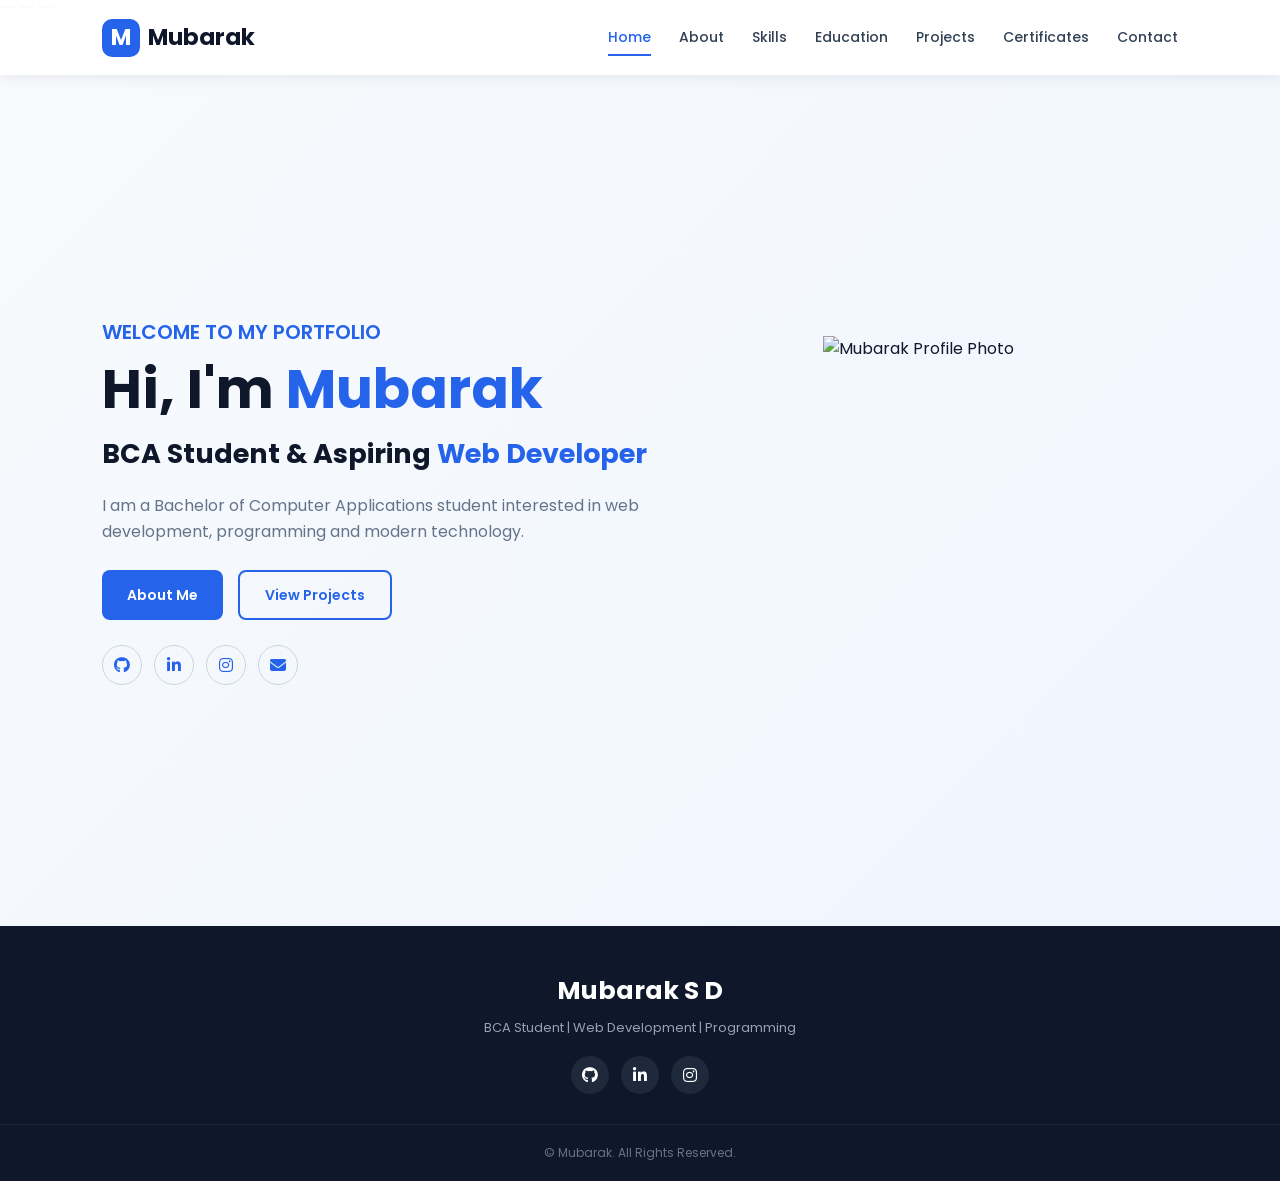
==== index.html @ 03bf7191 "Add files via upload # 🌐 Mubarak S D — Personal Portfolio Website  Welcome to my personal portfoli" ====
<!DOCTYPE html>

<html lang="en">

<head>
    <meta charset="UTF-8">
    <meta name="viewport" content="width=device-width, initial-scale=1.0">

```
<title>Mubarak | Personal Portfolio</title>

<!-- Google Font -->
<link rel="preconnect" href="https://fonts.googleapis.com">
<link rel="preconnect" href="https://fonts.gstatic.com" crossorigin>

<link href="https://fonts.googleapis.com/css2?family=Poppins:wght@300;400;500;600;700;800&display=swap"
    rel="stylesheet">

<!-- Font Awesome -->
<link rel="stylesheet"
    href="https://cdnjs.cloudflare.com/ajax/libs/font-awesome/6.5.2/css/all.min.css">

<!-- CSS -->
<link rel="stylesheet" href="style.css">
```

</head>

<body>

```
<!-- ================= HEADER ================= -->

<header class="header">

    <a href="index.html" class="logo">
        <span>M</span> Mubarak
    </a>

    <nav class="navbar" id="navbar">

        <a href="index.html" class="active">Home</a>
        <a href="about.html">About</a>
        <a href="skills.html">Skills</a>
        <a href="education.html">Education</a>
        <a href="projects.html">Projects</a>
        <a href="certificates.html">Certificates</a>
        <a href="contact.html">Contact</a>

    </nav>

    <button class="menu-btn" id="menu-btn" aria-label="Open Menu">
        <i class="fas fa-bars"></i>
    </button>

</header>


<!-- ================= HOME ================= -->

<main>

    <section class="home">

        <div class="home-container">

            <!-- Home Content -->

            <div class="home-content">

                <h3>WELCOME TO MY PORTFOLIO</h3>

                <h1>
                    Hi, I'm <span>Mubarak</span>
                </h1>

                <h2>
                    BCA Student & Aspiring
                    <span id="typing-text">Web Developer</span>
                </h2>

                <p>
                    I am a Bachelor of Computer Applications student
                    interested in web development, programming and
                    modern technology.
                </p>


                <!-- Buttons -->

                <div class="home-buttons">

                    <a href="about.html" class="btn primary-btn">
                        About Me
                    </a>

                    <a href="projects.html" class="btn secondary-btn">
                        View Projects
                    </a>

                </div>


                <!-- ================= SOCIAL LINKS ================= -->

                <div class="social-icons">

                    <!-- GitHub -->
                    <a href="https://github.com/mubarakdoggalli-beep"
                       target="_blank"
                       rel="noopener noreferrer"
                       aria-label="GitHub">

                        <i class="fab fa-github"></i>

                    </a>


                    <!-- LinkedIn -->
                    <a href="https://www.linkedin.com/in/mubarak-s-doggalli-497555425/"
                       target="_blank"
                       rel="noopener noreferrer"
                       aria-label="LinkedIn">

                        <i class="fab fa-linkedin-in"></i>

                    </a>


                    <!-- Instagram -->
                    <a href="https://www.instagram.com/mr_mubarak___05_/"
                       target="_blank"
                       rel="noopener noreferrer"
                       aria-label="Instagram">

                        <i class="fab fa-instagram"></i>

                    </a>


                    <!-- Email -->
                    <a href="mailto:mubarakdoggalli@gmail.com"
                       aria-label="Email">

                        <i class="fas fa-envelope"></i>

                    </a>

                </div>

            </div>


            <!-- ================= PROFILE IMAGE ================= -->

            <div class="home-image">

                <div class="profile-wrapper">

                    <img src="images/profile1.jpg"
                         alt="Mubarak Profile Photo">

                </div>

            </div>

        </div>

    </section>

</main>


<!-- ================= FOOTER ================= -->

<footer class="footer">

    <div class="footer-content">

        <h3>Mubarak S D</h3>

        <p>
            BCA Student | Web Development | Programming
        </p>


        <div class="footer-social">

            <!-- GitHub -->
            <a href="https://github.com/mubarakdoggalli-beep"
               target="_blank"
               rel="noopener noreferrer"
               aria-label="GitHub">

                <i class="fab fa-github"></i>

            </a>


            <!-- LinkedIn -->
            <a href="https://www.linkedin.com/in/mubarak-s-doggalli-497555425/"
               target="_blank"
               rel="noopener noreferrer"
               aria-label="LinkedIn">

                <i class="fab fa-linkedin-in"></i>

            </a>


            <!-- Instagram -->
            <a href="https://www.instagram.com/mr_mubarak___05_/"
               target="_blank"
               rel="noopener noreferrer"
               aria-label="Instagram">

                <i class="fab fa-instagram"></i>

            </a>

        </div>

    </div>


    <!-- Footer Bottom -->

    <div class="footer-bottom">

        <p>
            &copy;
            <span id="year"></span>
            Mubarak. All Rights Reserved.
        </p>

    </div>

</footer>


<!-- ================= SCROLL TOP ================= -->

<button class="scroll-top"
        id="scroll-top"
        aria-label="Scroll to top">

    <i class="fas fa-arrow-up"></i>

</button>


<!-- JavaScript -->

<script src="script.js"></script>


</body>

</html>
---- style.css ----
/* =========================================================
   PERSONAL PORTFOLIO WEBSITE
   style.css
   ========================================================= */


/* ================= GOOGLE FONT ================= */

* {
    margin: 0;
    padding: 0;
    box-sizing: border-box;
}

html {
    scroll-behavior: smooth;
}

body {
    font-family: "Poppins", sans-serif;
    background: #f8fafc;
    color: #0f172a;
    line-height: 1.6;
}


/* ================= COMMON ================= */

a {
    text-decoration: none;
    color: inherit;
}

ul {
    list-style: none;
}

img {
    max-width: 100%;
    display: block;
}

section {
    padding: 80px 8%;
}

.section-title {
    text-align: center;
    max-width: 700px;
    margin: 0 auto 50px;
}

.section-title span {
    display: inline-block;
    color: #2563eb;
    font-size: 15px;
    font-weight: 600;
    text-transform: uppercase;
    letter-spacing: 2px;
    margin-bottom: 8px;
}

.section-title h2 {
    font-size: 36px;
    margin-bottom: 12px;
}

.section-title p {
    color: #64748b;
    font-size: 15px;
}


/* ================= HEADER ================= */

.header {
    position: fixed;
    top: 0;
    left: 0;
    width: 100%;
    height: 75px;
    padding: 0 8%;
    display: flex;
    align-items: center;
    justify-content: space-between;
    background: rgba(255, 255, 255, 0.96);
    box-shadow: 0 2px 15px rgba(15, 23, 42, 0.08);
    z-index: 1000;
}

.logo {
    display: flex;
    align-items: center;
    gap: 8px;
    font-size: 23px;
    font-weight: 700;
    color: #0f172a;
}

.logo span {
    width: 38px;
    height: 38px;
    display: flex;
    align-items: center;
    justify-content: center;
    background: #2563eb;
    color: white;
    border-radius: 10px;
}

.navbar {
    display: flex;
    align-items: center;
    gap: 28px;
}

.navbar a {
    position: relative;
    color: #334155;
    font-size: 14px;
    font-weight: 500;
    transition: 0.3s;
}

.navbar a::after {
    content: "";
    position: absolute;
    left: 0;
    bottom: -7px;
    width: 0;
    height: 2px;
    background: #2563eb;
    transition: 0.3s;
}

.navbar a:hover,
.navbar a.active {
    color: #2563eb;
}

.navbar a:hover::after,
.navbar a.active::after {
    width: 100%;
}

.menu-btn {
    display: none;
    font-size: 24px;
    color: #0f172a;
    cursor: pointer;
}


/* ================= HOME ================= */

.home {
    min-height: 100vh;
    padding: 120px 8% 70px;
    display: flex;
    align-items: center;
    background: linear-gradient(
        135deg,
        #f8fafc,
        #eff6ff
    );
}

.home-container {
    width: 100%;
    display: flex;
    align-items: center;
    justify-content: space-between;
    gap: 60px;
}

.home-content {
    flex: 1;
}

.home-content h3 {
    color: #2563eb;
    font-size: 20px;
    font-weight: 600;
    margin-bottom: 8px;
}

.home-content h1 {
    font-size: 55px;
    line-height: 1.2;
    margin-bottom: 10px;
}

.home-content h1 span {
    color: #2563eb;
}

.home-content h2 {
    font-size: 27px;
    margin-bottom: 18px;
}

.home-content h2 span {
    color: #2563eb;
}

.home-content p {
    max-width: 620px;
    color: #64748b;
    font-size: 16px;
    margin-bottom: 25px;
}

.home-buttons {
    display: flex;
    gap: 15px;
    margin-bottom: 25px;
}

.btn {
    display: inline-flex;
    align-items: center;
    justify-content: center;
    gap: 8px;
    padding: 12px 25px;
    border-radius: 8px;
    font-size: 14px;
    font-weight: 600;
    transition: 0.3s;
}

.primary-btn {
    background: #2563eb;
    color: white;
}

.primary-btn:hover {
    background: #1d4ed8;
    transform: translateY(-2px);
}

.secondary-btn {
    border: 2px solid #2563eb;
    color: #2563eb;
}

.secondary-btn:hover {
    background: #2563eb;
    color: white;
}

.social-icons {
    display: flex;
    gap: 12px;
}

.social-icons a {
    width: 40px;
    height: 40px;
    border: 1px solid #cbd5e1;
    border-radius: 50%;
    display: flex;
    align-items: center;
    justify-content: center;
    color: #2563eb;
    transition: 0.3s;
}

.social-icons a:hover {
    background: #2563eb;
    color: white;
    transform: translateY(-3px);
}



/* ================= HOME IMAGE ================= */

.home-image {
    flex: 0 0 380px;
    display: flex;
    justify-content: center;
    align-items: center;
}

.profile-wrapper {
    width: 330px;
    height: 330px;
    padding: 0;
    border: none;
    border-radius: 0;
    overflow: hidden;
    box-shadow: none;
    background: transparent;
    position: relative;
}

/* Remove blue decorative circles */
.profile-wrapper::before,
.profile-wrapper::after {
    content: none !important;
    display: none !important;
}

/* Square profile image */
.profile-wrapper img {
    width: 100%;
    height: 100%;
    object-fit: cover;
    object-position: center;
    display: block;
    border: none;
    border-radius: 0;
}

/* Mobile screen */
@media (max-width: 600px) {
    .profile-wrapper {
        width: 250px;
        height: 250px;
    }
}


/* ================= PAGE BANNER ================= */

.page-banner {
    min-height: 330px;
    padding: 140px 8% 70px;
    display: flex;
    align-items: center;
    justify-content: center;
    text-align: center;
    background: linear-gradient(
        135deg,
        #0f172a,
        #1e3a8a
    );
    color: white;
}

.page-banner-content {
    max-width: 750px;
}

.page-banner h1 {
    font-size: 45px;
    margin-bottom: 12px;
}

.page-banner p {
    color: #dbeafe;
    font-size: 15px;
}


/* ================= ABOUT ================= */

.about-page {
    background: white;
}

.about-container {
    display: flex;
    align-items: center;
    gap: 60px;
    max-width: 1100px;
    margin: auto;
}

.about-image {
    flex: 0 0 330px;
}

.about-image img {
    width: 100%;
    height: 380px;
    object-fit: cover;
    border-radius: 20px;
    box-shadow: 0 15px 35px rgba(15, 23, 42, 0.12);
}

.about-content {
    flex: 1;
}

.about-content h3 {
    font-size: 28px;
    margin-bottom: 15px;
}

.about-content p {
    color: #64748b;
    margin-bottom: 15px;
}

.personal-info {
    display: grid;
    grid-template-columns: repeat(2, 1fr);
    gap: 12px;
    margin-top: 25px;
}

.info-item {
    padding: 12px 15px;
    background: #f8fafc;
    border-left: 3px solid #2563eb;
    border-radius: 5px;
}

.info-item strong {
    display: block;
    font-size: 13px;
}

.info-item span {
    color: #64748b;
    font-size: 13px;
}


/* ================= OBJECTIVE ================= */

.objective-section {
    background: #f8fafc;
}

.objective-container {
    max-width: 900px;
    margin: auto;
    text-align: center;
}

.objective-card {
    padding: 35px;
    background: white;
    border-radius: 15px;
    box-shadow: 0 10px 30px rgba(15, 23, 42, 0.07);
}

.objective-card i {
    font-size: 40px;
    color: #2563eb;
    margin-bottom: 15px;
}

.objective-card h3 {
    font-size: 24px;
    margin-bottom: 12px;
}

.objective-card p {
    color: #64748b;
}


/* ================= SKILLS ================= */

.skills-page {
    background: white;
}

.skills-container {
    display: grid;
    grid-template-columns: repeat(3, 1fr);
    gap: 25px;
    max-width: 1100px;
    margin: auto;
}

.skill-card {
    padding: 28px;
    background: #f8fafc;
    border-radius: 15px;
    border: 1px solid #e2e8f0;
    transition: 0.3s;
}

.skill-card:hover {
    transform: translateY(-7px);
    box-shadow: 0 15px 30px rgba(15, 23, 42, 0.09);
}

.skill-icon {
    width: 55px;
    height: 55px;
    display: flex;
    align-items: center;
    justify-content: center;
    background: #dbeafe;
    color: #2563eb;
    border-radius: 12px;
    font-size: 25px;
    margin-bottom: 18px;
}

.skill-card h3 {
    margin-bottom: 8px;
}

.skill-card p {
    color: #64748b;
    font-size: 14px;
}

.skill-progress {
    margin-top: 18px;
}

.skill-progress-info {
    display: flex;
    justify-content: space-between;
    font-size: 12px;
    margin-bottom: 7px;
}

.progress-bar {
    width: 100%;
    height: 7px;
    background: #e2e8f0;
    border-radius: 20px;
    overflow: hidden;
}

.progress {
    height: 100%;
    background: #2563eb;
    border-radius: 20px;
}


/* ================= SOFT SKILLS ================= */

.soft-skills {
    background: #f8fafc;
}

.soft-skills-container {
    max-width: 1000px;
    margin: auto;
    display: grid;
    grid-template-columns: repeat(4, 1fr);
    gap: 20px;
}

.soft-skill-card {
    background: white;
    padding: 25px 15px;
    text-align: center;
    border-radius: 12px;
    box-shadow: 0 7px 20px rgba(15, 23, 42, 0.06);
}

.soft-skill-card i {
    color: #2563eb;
    font-size: 28px;
    margin-bottom: 12px;
}

.soft-skill-card h3 {
    font-size: 15px;
}


/* ================= EDUCATION ================= */

.education-page {
    background: white;
}

.education-container {
    max-width: 900px;
    margin: auto;
    position: relative;
}

.education-container::before {
    content: "";
    position: absolute;
    left: 25px;
    top: 0;
    bottom: 0;
    width: 3px;
    background: #dbeafe;
}

.education-item {
    position: relative;
    padding-left: 75px;
    margin-bottom: 45px;
}

.education-icon {
    position: absolute;
    left: 0;
    top: 0;
    width: 52px;
    height: 52px;
    border-radius: 50%;
    background: #2563eb;
    color: white;
    display: flex;
    align-items: center;
    justify-content: center;
    z-index: 2;
}

.education-content {
    padding: 25px;
    background: #f8fafc;
    border: 1px solid #e2e8f0;
    border-radius: 15px;
}

.education-content .year {
    display: inline-block;
    padding: 5px 12px;
    background: #dbeafe;
    color: #2563eb;
    border-radius: 20px;
    font-size: 12px;
    font-weight: 600;
    margin-bottom: 10px;
}

.education-content h3 {
    font-size: 21px;
    margin-bottom: 5px;
}

.education-content h4 {
    color: #2563eb;
    font-size: 14px;
    margin-bottom: 10px;
}

.education-content p {
    color: #64748b;
    font-size: 14px;
}


/* ================= LEARNING SECTION ================= */

.learning-section {
    background: #f8fafc;
}

.learning-container {
    max-width: 1000px;
    margin: auto;
    display: grid;
    grid-template-columns: repeat(4, 1fr);
    gap: 20px;
}

.learning-card {
    background: white;
    padding: 25px;
    text-align: center;
    border-radius: 14px;
    transition: 0.3s;
}

.learning-card:hover {
    transform: translateY(-5px);
}

.learning-icon {
    font-size: 30px;
    color: #2563eb;
    margin-bottom: 12px;
}

.learning-card h3 {
    font-size: 16px;
    margin-bottom: 7px;
}

.learning-card p {
    color: #64748b;
    font-size: 13px;
}


/* ================= PROJECTS ================= */

.projects-page {
    background: white;
}

.projects-container {
    max-width: 1100px;
    margin: auto;
    display: grid;
    grid-template-columns: repeat(2, 1fr);
    gap: 28px;
}

.project-card {
    display: flex;
    gap: 20px;
    padding: 28px;
    background: #f8fafc;
    border: 1px solid #e2e8f0;
    border-radius: 15px;
    transition: 0.3s;
}

.project-card:hover {
    transform: translateY(-6px);
    box-shadow: 0 15px 30px rgba(15, 23, 42, 0.08);
}

.project-icon {
    flex: 0 0 60px;
    width: 60px;
    height: 60px;
    background: #dbeafe;
    color: #2563eb;
    border-radius: 12px;
    display: flex;
    align-items: center;
    justify-content: center;
    font-size: 26px;
}

.project-content h3 {
    font-size: 21px;
    margin-bottom: 8px;
}

.project-content p {
    color: #64748b;
    font-size: 14px;
    margin-bottom: 15px;
}

.project-tags {
    display: flex;
    flex-wrap: wrap;
    gap: 7px;
    margin-bottom: 18px;
}

.project-tags span {
    padding: 5px 10px;
    background: #e0e7ff;
    color: #3730a3;
    border-radius: 20px;
    font-size: 11px;
    font-weight: 600;
}

.project-btn {
    display: inline-flex;
    align-items: center;
    gap: 7px;
    color: #2563eb;
    font-size: 13px;
    font-weight: 600;
}

.project-btn:hover {
    gap: 11px;
}


/* ================= PROJECT PROCESS ================= */

.project-process {
    background: #f8fafc;
}

.process-container {
    max-width: 1050px;
    margin: auto;
    display: grid;
    grid-template-columns: repeat(4, 1fr);
    gap: 20px;
}

.process-card {
    position: relative;
    padding: 30px 20px;
    text-align: center;
    background: white;
    border-radius: 14px;
    box-shadow: 0 7px 20px rgba(15, 23, 42, 0.06);
}

.process-number {
    position: absolute;
    top: 10px;
    right: 15px;
    color: #dbeafe;
    font-size: 25px;
    font-weight: 700;
}

.process-card > i {
    color: #2563eb;
    font-size: 30px;
    margin-bottom: 15px;
}

.process-card h3 {
    margin-bottom: 8px;
}

.process-card p {
    color: #64748b;
    font-size: 13px;
}


/* ================= CERTIFICATES ================= */

.certificates-page {
    background: white;
}

.certificates-container {
    max-width: 950px;
    margin: auto;
    display: grid;
    gap: 25px;
}

.certificate-card {
    display: flex;
    gap: 25px;
    padding: 30px;
    background: #f8fafc;
    border: 1px solid #e2e8f0;
    border-radius: 16px;
    transition: 0.3s;
}

.certificate-card:hover {
    transform: translateY(-5px);
    box-shadow: 0 15px 30px rgba(15, 23, 42, 0.08);
}

.certificate-icon {
    flex: 0 0 70px;
    width: 70px;
    height: 70px;
    background: #dbeafe;
    color: #2563eb;
    border-radius: 15px;
    display: flex;
    align-items: center;
    justify-content: center;
    font-size: 30px;
}

.certificate-content {
    flex: 1;
}

.certificate-label {
    color: #2563eb;
    font-size: 12px;
    font-weight: 600;
    text-transform: uppercase;
    letter-spacing: 1px;
}

.certificate-content h3 {
    font-size: 22px;
    margin: 6px 0 10px;
}

.certificate-content > p {
    color: #64748b;
    font-size: 14px;
    margin-bottom: 15px;
}

.certificate-details {
    display: flex;
    flex-wrap: wrap;
    gap: 15px;
    margin-bottom: 20px;
}

.certificate-details p {
    color: #64748b;
    font-size: 13px;
}

.certificate-details i {
    color: #2563eb;
    margin-right: 5px;
}

.certificate-btn {
    display: inline-flex;
    align-items: center;
    gap: 8px;
    color: #2563eb;
    font-size: 13px;
    font-weight: 600;
}

.certificate-placeholder {
    border-style: dashed;
}


/* ================= CERTIFICATE GOALS ================= */

.certificate-goals {
    background: #f8fafc;
}

.goals-container {
    max-width: 1050px;
    margin: auto;
    display: grid;
    grid-template-columns: repeat(4, 1fr);
    gap: 20px;
}

.goal-card {
    padding: 25px 20px;
    text-align: center;
    background: white;
    border-radius: 14px;
}

.goal-card i {
    font-size: 30px;
    color: #2563eb;
    margin-bottom: 12px;
}

.goal-card h3 {
    font-size: 16px;
    margin-bottom: 8px;
}

.goal-card p {
    color: #64748b;
    font-size: 13px;
}


/* ================= CONTACT ================= */

.contact-page {
    background: white;
}

.contact-container {
    max-width: 1050px;
    margin: auto;
    display: grid;
    grid-template-columns: 0.9fr 1.1fr;
    gap: 40px;
}

.contact-info {
    padding: 35px;
    background: #0f172a;
    color: white;
    border-radius: 18px;
}

.contact-info h3,
.contact-form-container h3 {
    font-size: 25px;
    margin-bottom: 10px;
}

.contact-info > p {
    color: #cbd5e1;
    font-size: 14px;
    margin-bottom: 25px;
}

.contact-info-item {
    display: flex;
    align-items: center;
    gap: 15px;
    margin-bottom: 20px;
}

.contact-icon {
    flex: 0 0 45px;
    width: 45px;
    height: 45px;
    display: flex;
    align-items: center;
    justify-content: center;
    background: #1e3a8a;
    color: #93c5fd;
    border-radius: 10px;
}

.contact-info-item h4 {
    font-size: 14px;
}

.contact-info-item p {
    color: #cbd5e1;
    font-size: 12px;
}

.contact-social {
    display: flex;
    gap: 10px;
    margin-top: 25px;
}

.contact-social a {
    width: 38px;
    height: 38px;
    display: flex;
    align-items: center;
    justify-content: center;
    background: #1e293b;
    border-radius: 50%;
    color: white;
    transition: 0.3s;
}

.contact-social a:hover {
    background: #2563eb;
}

.contact-form-container {
    padding: 35px;
    background: #f8fafc;
    border-radius: 18px;
}

.contact-form-container h3 {
    margin-bottom: 25px;
}

.input-group {
    margin-bottom: 18px;
}

.input-group label {
    display: block;
    font-size: 13px;
    font-weight: 500;
    margin-bottom: 7px;
}

.input-group input,
.input-group textarea {
    width: 100%;
    border: 1px solid #cbd5e1;
    background: white;
    border-radius: 8px;
    padding: 12px 14px;
    font-family: inherit;
    font-size: 13px;
    outline: none;
    transition: 0.3s;
}

.input-group input:focus,
.input-group textarea:focus {
    border-color: #2563eb;
    box-shadow: 0 0 0 3px rgba(37, 99, 235, 0.1);
}

.input-group textarea {
    resize: vertical;
}

.submit-btn {
    border: none;
    padding: 12px 25px;
    background: #2563eb;
    color: white;
    border-radius: 8px;
    font-family: inherit;
    font-size: 14px;
    font-weight: 600;
    cursor: pointer;
    display: inline-flex;
    align-items: center;
    gap: 9px;
    transition: 0.3s;
}

.submit-btn:hover {
    background: #1d4ed8;
    transform: translateY(-2px);
}


/* ================= FOOTER ================= */

.footer {
    background: #0f172a;
    color: white;
    text-align: center;
}

.footer-content {
    padding: 45px 8% 30px;
}

.footer-content h3 {
    font-size: 25px;
    margin-bottom: 7px;
}

.footer-content p {
    color: #94a3b8;
    font-size: 13px;
}

.footer-social {
    display: flex;
    justify-content: center;
    gap: 12px;
    margin-top: 18px;
}

.footer-social a {
    width: 38px;
    height: 38px;
    display: flex;
    align-items: center;
    justify-content: center;
    background: #1e293b;
    border-radius: 50%;
    transition: 0.3s;
}

.footer-social a:hover {
    background: #2563eb;
    transform: translateY(-3px);
}

.footer-bottom {
    padding: 18px;
    border-top: 1px solid #1e293b;
}

.footer-bottom p {
    color: #64748b;
    font-size: 12px;
}


/* ================= SCROLL TOP ================= */

.scroll-top {
    position: fixed;
    right: 25px;
    bottom: 25px;
    width: 45px;
    height: 45px;
    border: none;
    border-radius: 50%;
    background: #2563eb;
    color: white;
    font-size: 16px;
    cursor: pointer;
    display: none;
    align-items: center;
    justify-content: center;
    box-shadow: 0 5px 15px rgba(37, 99, 235, 0.3);
    z-index: 999;
}

.scroll-top.show {
    display: flex;
}


/* ================= RESPONSIVE ================= */

@media (max-width: 1100px) {

    .header {
        padding: 0 5%;
    }

    section {
        padding-left: 5%;
        padding-right: 5%;
    }

    .skills-container {
        grid-template-columns: repeat(2, 1fr);
    }

    .soft-skills-container,
    .learning-container,
    .process-container,
    .goals-container {
        grid-template-columns: repeat(2, 1fr);
    }

}


/* ================= TABLET ================= */

@media (max-width: 850px) {

    .menu-btn {
        display: block;
    }

    .navbar {
        position: absolute;
        top: 75px;
        left: -100%;
        width: 100%;
        padding: 25px;
        flex-direction: column;
        gap: 18px;
        background: white;
        box-shadow: 0 10px 20px rgba(15, 23, 42, 0.08);
        transition: 0.3s;
    }

    .navbar.active {
        left: 0;
    }

    .home-container {
        flex-direction: column-reverse;
        text-align: center;
    }

    .home-content p {
        margin-left: auto;
        margin-right: auto;
    }

    .home-buttons,
    .social-icons {
        justify-content: center;
    }

    .home-image {
        flex: auto;
    }

    .about-container {
        flex-direction: column;
    }

    .about-image {
        max-width: 330px;
    }

    .contact-container {
        grid-template-columns: 1fr;
    }

    .projects-container {
        grid-template-columns: 1fr;
    }

}


/* ================= MOBILE ================= */

@media (max-width: 600px) {

    .header {
        height: 68px;
    }

    .navbar {
        top: 68px;
    }

    .logo {
        font-size: 19px;
    }

    .logo span {
        width: 34px;
        height: 34px;
    }

    section {
        padding: 60px 5%;
    }

    .home {
        padding-top: 110px;
    }

    .home-content h1 {
        font-size: 38px;
    }

    .home-content h2 {
        font-size: 21px;
    }

    .home-content p {
        font-size: 14px;
    }

    .home-buttons {
        flex-direction: column;
    }

    .profile-wrapper {
        width: 250px;
        height: 250px;
    }

    .page-banner {
        min-height: 280px;
        padding-top: 110px;
    }

    .page-banner h1 {
        font-size: 34px;
    }

    .section-title h2 {
        font-size: 29px;
    }

    .personal-info {
        grid-template-columns: 1fr;
    }

    .skills-container {
        grid-template-columns: 1fr;
    }

    .soft-skills-container,
    .learning-container,
    .process-container,
    .goals-container {
        grid-template-columns: 1fr;
    }

    .education-container::before {
        left: 20px;
    }

    .education-item {
        padding-left: 60px;
    }

    .education-icon {
        width: 42px;
        height: 42px;
    }

    .education-content {
        padding: 20px;
    }

    .project-card {
        flex-direction: column;
    }

    .certificate-card {
        flex-direction: column;
    }

    .certificate-details {
        flex-direction: column;
        gap: 8px;
    }

    .contact-info,
    .contact-form-container {
        padding: 25px;
    }

    .footer-content {
        padding-left: 5%;
        padding-right: 5%;
    }

}
/* ================= CERTIFICATE IMAGE ================= */

.certificate-image {
    flex: 0 0 330px;
    display: flex;
    align-items: center;
    justify-content: center;
}

.certificate-image img {
    width: 100%;
    border-radius: 10px;
    border: 1px solid #e2e8f0;
    box-shadow: 0 8px 20px rgba(15, 23, 42, 0.08);
    transition: 0.3s;
}

.certificate-image img:hover {
    transform: scale(1.02);
}


/* ================= CERTIFICATE RESPONSIVE ================= */

@media (max-width: 850px) {

    .certificate-image {
        flex: auto;
        width: 100%;
        max-width: 500px;
    }

}


@media (max-width: 600px) {

    .certificate-image {
        width: 100%;
    }

    .certificate-image img {
        width: 100%;
    }

}
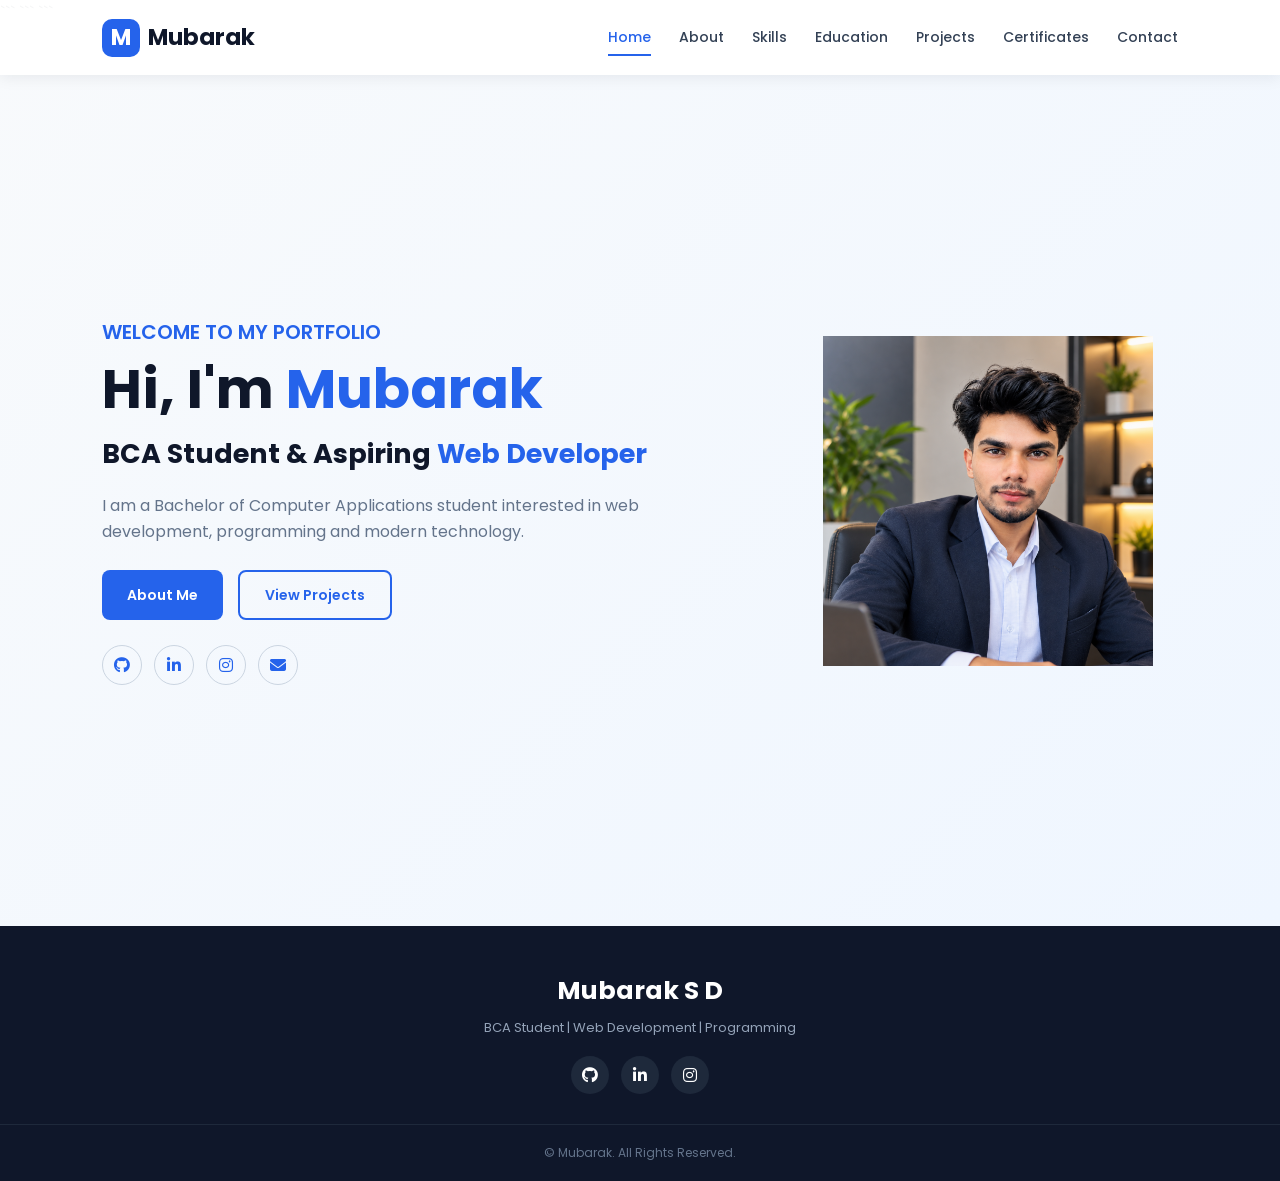
==== commit b7341726: "Update index.html" ====
--- a/index.html
+++ b/index.html
@@ -157,7 +157,7 @@
 
                 <div class="profile-wrapper">
 
-                    <img src="images/profile1.jpg"
+                    <img src="profile1.jpg"
                          alt="Mubarak Profile Photo">
 
                 </div>
